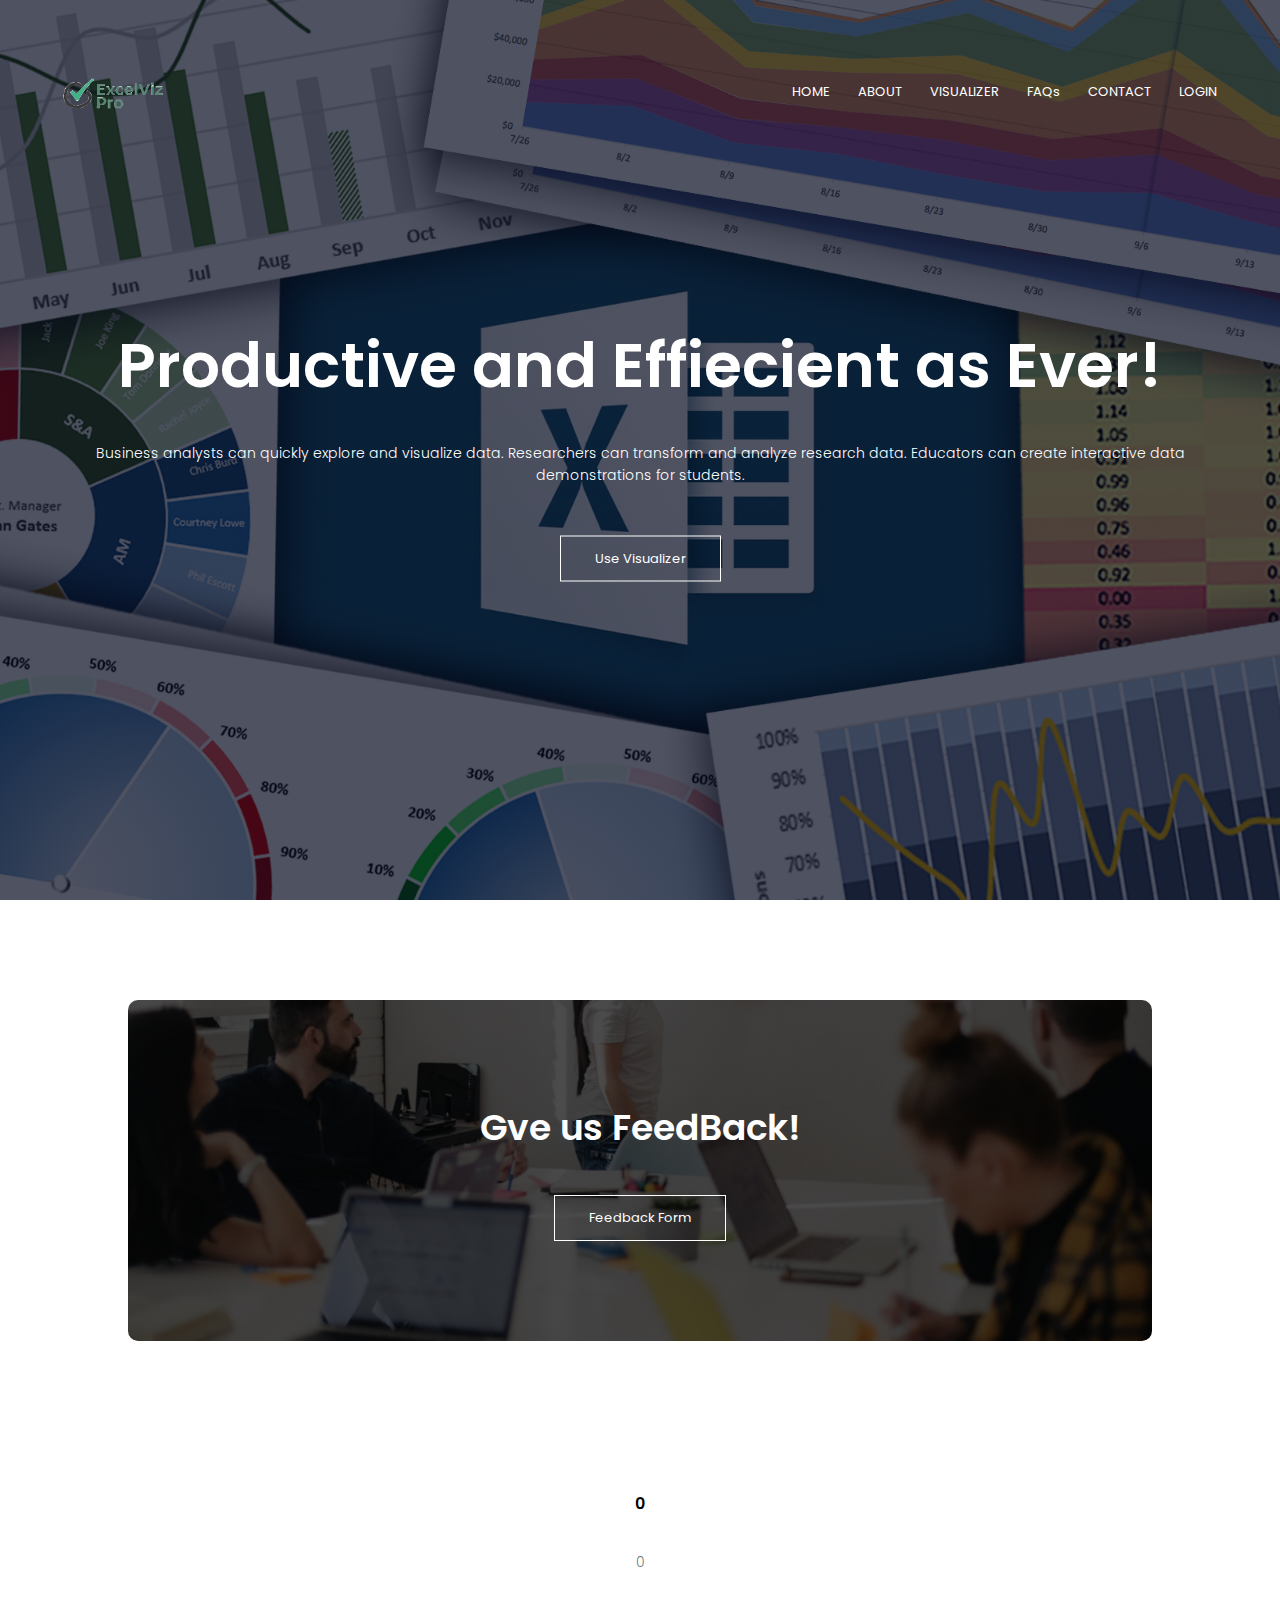
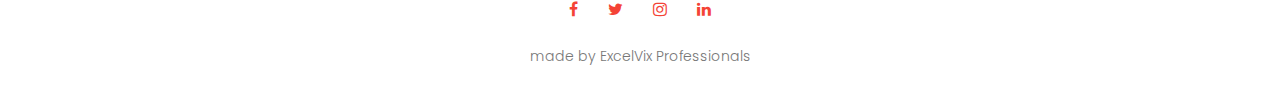
==== index.html @ f7293d64 "Add files via upload" ====
<html>
<head>
<meta name="viewport" content="width=device-width, initial-scale=1.0">
<title>ExcelViz Pro</title>
<link rel="stylesheet" href="style.css">
<link href="https://fonts.googleapis.com/css?family=Poppins:100,200,300,400,600,700&display=swap" rel="stylesheet">
<link rel="stylesheet" href="https://stackpath.bootstrapcdn.com/font-awesome/4.7.0/css/font-awesome.min.css"> 
</head>
<body>
    <section class="header">
        
        <nav>
            <a href="index.html"><img src="images/logo.png"></a>
            <div class="nav-links" id="navLinks">  
                <i class="fa fa-close" onclick="hideMenu()"></i>
                <ul>
                    <li><a href="index.html">HOME</a></li>
                    <li><a href="about.html">ABOUT</a></li>
                    <li><a href="visualizer.html">VISUALIZER</a></li>
                    <li><a href="feedbackform.html">FAQs</a></li>
                    <li><a href="contact.html">CONTACT</a></li>
                    <li><a href="login.html">LOGIN</a></li>
                </ul>
            </div>
            <i class="fa fa-bars" onclick="showMenu()"></i>
        </nav>
        
        <div class="text-box">
            <h1>Productive and Effiecient as Ever!</h1>
            <p>Business analysts can quickly explore and visualize data. Researchers can transform and analyze research data. Educators can create interactive data demonstrations for students.</p>
            <a href="visualizer.html" class="hero-btn">Use Visualizer</a>
        </div>
    </section>
    



<section class="cta">
    
       <h1>Gve us FeedBack!</h1>
        <a href="feedbackform.html" class="hero-btn">Feedback Form</a>
    
</section>    
 
<!-------- footer ---------->

<section class="footer">
        <h4>0</h4>
        <p>0</p>
        <div class="icons">
            <a href="feedbackform.html"><i class="fa fa-facebook"></i></a>
            <a href="feedbackform.html"><i class="fa fa-twitter"></i></a>
            <a href="feedbackform.html"><i class="fa fa-instagram"></i></a>
            <a href="feedbackform.html"><i class="fa fa-linkedin"></i></a>
            
        </div>
        <a href="feedbackform.html" class="footer-link"><p>made by ExcelVix Professionals</p></a>
</section>    
  
  
<!----JavaScript for toggle menu---->
<script>
    var navLinks = document.getElementById("navLinks");

    function showMenu() {
        navLinks.style.right = "0";
    }

    function hideMenu() {
        navLinks.style.right = "-200px";
    }
</script> 
    
</body>
</html>
---- style.css ----
*{
    margin: 0;
    padding: 0;
    font-family: 'Poppins', sans-serif;
}
.header{
    min-height: 100vh;
    width: 100%;
    background-image: linear-gradient(rgba(4,9,30,0.7),rgba(4,9,30,0.7)),url(images/banner.png);
    background-position: center;
    background-size: cover;
    position: relative;
    overflow: hidden;
}

nav{
    display: flex;
    padding: 2% 4%;
    justify-content: space-between;
    align-items: center;
}
nav img{
    width: 135px;
}
.nav-links{
    flex: 1;
    text-align: right;
}
.nav-links ul li{
    list-style: none;
    display: inline-block;
    padding: 8px 12px;
    position: relative;
}
.nav-links ul li a{
    color: #fff;
    text-decoration: none;
    font-size: 13px;
}
.nav-links ul li::after{
    content: '';
    width: 0%;
    height: 2px;
    background: #f44336;
    display: block;
    margin: auto;
    transition: .5s;    
}
.nav-links ul li:hover::after{
    width: 100%;
}
nav .fa{
    display: none;
}

.text-box{
    width: 90%;
    color: #fff;
    position: absolute;
    top: 50%;
    left: 50%;
    transform: translate(-50%, -50%);
    text-align: center;
}
.text-box h1{
    font-size: 62px;
}
.text-box p{
    margin: 20px 0 40px;
    font-size: 14px;
    color: #fff;
}
.hero-btn {
    display: inline-block;
    text-decoration: none;
    color: #fff;
    border: 1px solid #fff;
    padding: 12px 34px;
    font-size: 13px;
    background: transparent;
    position: relative;
    cursor: pointer;
    transition: 1s;
}

.hero-btn:hover{
    border: 1px solid #f44336;
    background: #f44336;
}


@media(max-width: 700px)
{
   .nav-links ul li
    {
        display: block;
    }
    .nav-links
    {
        position: fixed;
        background: #f44336;
        height: 100vh;
        width: 200px;
        top: 0;
        right: -200px;
        text-align: left;
        z-index: 2;
        transition: 0.5s;
    }
    .nav-links ul{
        padding: 30px;
    }
    nav .fa{
        display: block;
        color: #fff;
        margin: 10px;
        font-size: 22px;
        cursor: pointer; 
    }
    .text-box h1{
        font-size: 20px;
    }
}

.course{
    width: 80%;
    margin: auto;
    text-align: center;
    padding-top: 100px;
}
h1{
    font-size: 36px;
    font-weight: 600;
}
p{
    color: #777;
    font-size: 14px;
    font-weight: 300;
    line-height: 22px;
    padding: 10px;
}
.row{
    margin-top: 5%;
    display: flex;
    justify-content: space-between;  
}
  
.course-col{
    flex-basis: 31%;
    background: #fff3f3;
    border-radius: 10px;
    margin-bottom: 5%;
    padding: 20px 12px;
    box-sizing: border-box;
    transition: .5s;
}
h3{
    text-align: center;
    font-weight: 600;
    margin: 10px 0;
}
.course-col:hover{
    box-shadow: 0 0 20px 0px rgba(0, 0, 0, 0.2);
}

@media (max-width:700px){
    .row{
        flex-direction: column;
    }
} 


/*-------- Call To Action ----------*/


.cta{
    margin: 100px auto;
    width: 80%;
    background-image: linear-gradient(rgba(0,0,0,0.7),rgba(0,0,0,0.7)),url(images/banner2.png);
    background-position: center;
    background-size: cover;
    border-radius: 10px;
    text-align: center;
    padding: 100px 0;
}
.cta h1{
    color: #fff;
    margin-bottom: 40px; 
    padding: 0; 
}

@media(max-width:700px){
    .cta h1{
        font-size: 24px;
    }
}

/*--------------Footer---------------*/

.footer{
    width: 100%;
    text-align: center;
    padding: 30px 0;
}
.footer h4{
    margin-bottom: 25px;
    margin-top: 20px;
    font-weight: 600;
}

.icons .fa{
    color: #f44336;
    margin: 0 13px;
    cursor: pointer;
    padding: 18px 0;
}


/*--------------- About Us Page --------------*/


.sub-header{
    height: 50vh;
    width: 100%;
    background-image: linear-gradient(rgba(4,9,30,0.7),rgba(4,9,30,0.7)),url(images/background.jpg);
    background-position: center;
    background-size: cover;
    text-align: center;
    color: #fff;
}
.sub-header h1{
    margin-top: 100px;
}
.about-us{
    width: 80%;
    margin: auto;
    padding-top: 80px;
    padding-bottom: 50px;
}

.about-col{
    flex-basis: 48%;
    padding: 30px 2px;
}
.about-col h1{
    padding-top: 0;
}
.about-col p{
    padding: 15px 0 25px;
}

.hero-btn.red-btn{
    border: 1px solid #f44336;
    background: transparent;
    color: #f44336;
}
.hero-btn.red-btn:hover{
    border: 1px solid #f44336;
    background: #f44336;
    color: #fff;
}
.hero-btn.red-btn::after{
    background: #f44336;
}
.hero-btn.red-btn::before{
    background: #f44336;
}
.content-image{
    flex-basis: 50%;
}
.about-col img{
    width: 100%;
}


.comment-box{
    border: 1px solid #ccc;
    margin: 50px 0;
    padding: 10px 20px;
}

.comment-box h3{
    text-align: left;
}
.comment-form input, .comment-form textarea{
    width: 100%;
    padding: 10px;
    margin: 15px 0;
    box-sizing: border-box;
    border: none;
    outline: none;
    background: #f0f0f0;
}
.comment-form button{
    margin: 10px 0;
}


@media (max-width:700px){
    .sub-header h1{
        font-size: 24px;
    }
} 


/*------- Contact Us Page ------------*/

.location{
    width: 80%;
    margin: auto;
    padding: 80px 0;
}
.location iframe{
    width: 100%;
}

.contact-us{
    width: 80%;
    margin: auto;
}
.contact-col{
    flex-basis: 48%;
    margin-bottom: 30px;
}

.contact-col div{
    display: flex;
    align-items: center;
    margin-bottom: 40px;
}

.contact-col div .fa{
    font-size: 28px;
    color: #f44336;
    margin: 10px;
    margin-right: 30px;
}
    
.contact-col div p{
    padding: 0;
}
.contact-col div h5{
    font-size: 20px;
    margin-bottom: 5px;
    color: #555;
    font-weight: 400;
    
}
.contact-col input, .contact-col textarea{
    width: 100%;
    padding: 15px;
    margin-bottom: 17px;
    outline: none;
    border: 1px solid #ccc;
}

.footer-link{
    text-decoration: none;
    color: #777;
}



/*-------- login/Register Page -------*/

  .wrapper {
    width: 420px;
    background: #f8f7f7;
    border: 2px solid rgba(255, 255, 255, .2);
    backdrop-filter: blur(20px);

    color: #070101;
    border-radius: 10px;
    padding: 60px 750px;
  }
  
  .wrapper h1 {
    font-size: 36px;
    text-align: center;
  }
  
  .wrapper .input-box {
    position: relative;
    width: 100%;
    height: 50px;
    margin: 30px 0;
  }
  
  .input-box input {
    width: 100%;
    height: 100%;
    background: #999898;
        border: none;
    outline: none;
    border: 2px solid rgba(255, 255, 255, .2);
    border-radius: 40px;
    font-size: 16px;
    color: #0e0101;
    padding: 20px 45px 20px 20px;
  }
  
  .input-box input::placeholder {
    color: #080101;
  }
  
  .input-box i {
    position: absolute;
    right: 20px;
    top: 50%;
    transform: translateY(-50%);
    font-size: 20px;
  }
  
  .wrapper .remember-forgot {
    display: flex;
    justify-content: space-between;
    font-size: 14.5px;
    margin: -15px 0 15px;
  }
  
  .remember-forgot label input {
    accent-color: #0f0101;
    margin-right: 3px;
  }
  
  .remember-forgot a {
    color: #080101;
    text-decoration: none;
  }
  
  .remember-forgot a:hover {
    text-decoration: underline;
  }
  
  .wrapper .btn {
    width: 100%;
    height: 45px;
    background: #070000;
    border: none;
    outline: none;
    border-radius: 40px;
    box-shadow: 0 0 10px rgba(0, 0, 0, .1);
    cursor: pointer;
    font-size: 16px;
    color: #f1f1f1;
    font-weight: 600;
  }
  
  .wrapper .register-link {
    font-size: 14.5px;
    text-align: center;
    margin: 20px 0 15px;
  }
  
  .register-link p a {
    color: #0a0101;
    text-decoration: none;
    font-weight: 600;
  }
  
  .register-link p a:hover {
    text-decoration: underline;
  }
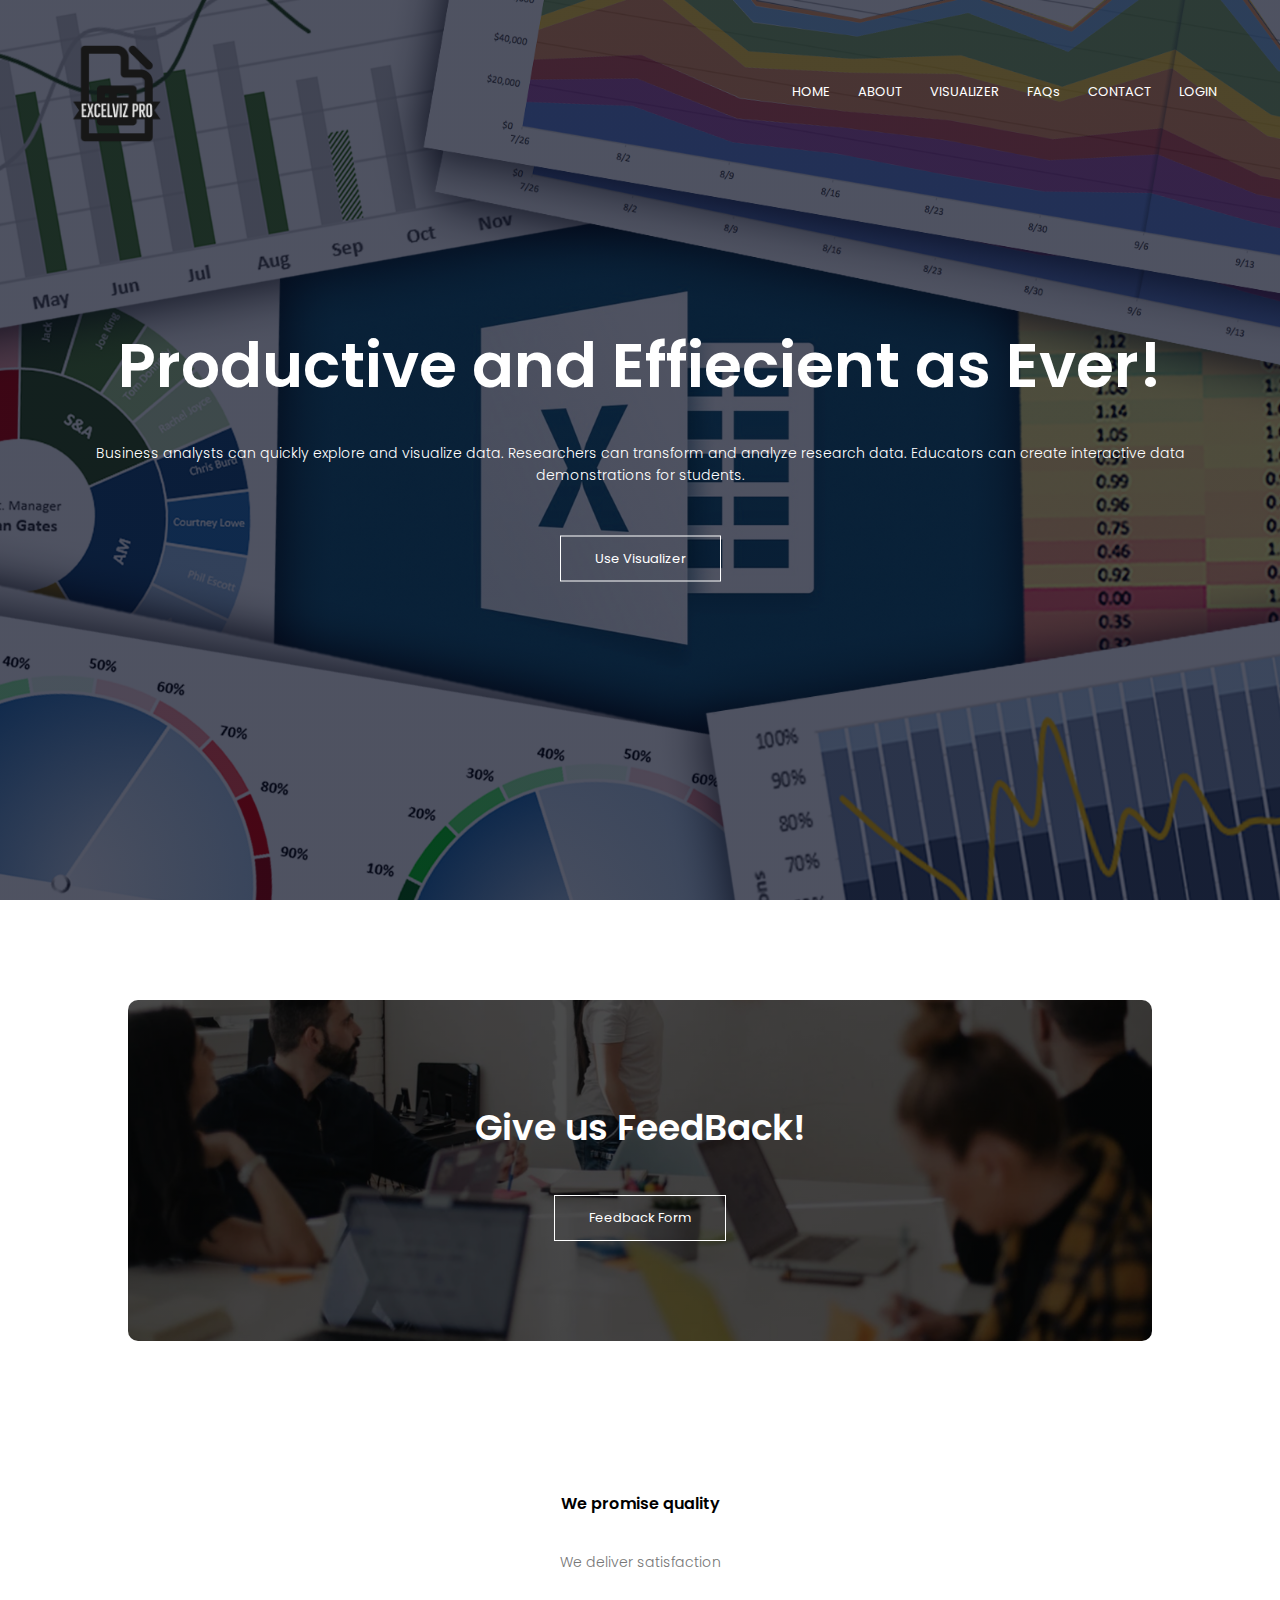
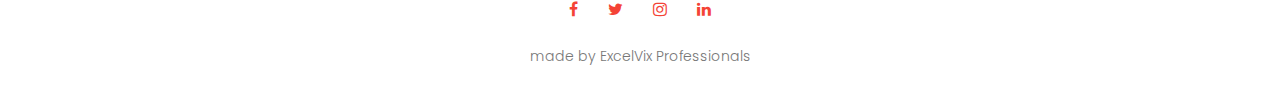
==== commit 2987bcc3: "Update index.html" ====
--- a/index.html
+++ b/index.html
@@ -37,7 +37,7 @@
 
 <section class="cta">
     
-       <h1>Gve us FeedBack!</h1>
+       <h1>Give us FeedBack!</h1>
         <a href="feedbackform.html" class="hero-btn">Feedback Form</a>
     
 </section>    
@@ -45,8 +45,8 @@
 <!-------- footer ---------->
 
 <section class="footer">
-        <h4>0</h4>
-        <p>0</p>
+        <h4>We promise quality</h4>
+        <p>We deliver satisfaction</p>
         <div class="icons">
             <a href="feedbackform.html"><i class="fa fa-facebook"></i></a>
             <a href="feedbackform.html"><i class="fa fa-twitter"></i></a>
--- a/style.css
+++ b/style.css
@@ -460,4 +460,64 @@
   
   .register-link p a:hover {
     text-decoration: underline;
-  }+  }
+  /****FAQ PAGE****/
+  .wrapper {
+    max-width: 75%;
+    margin: auto;
+  }
+  
+  .wrapper > p,
+  .wrapper > h1 {
+    margin: 1.5rem 0;
+    text-align: center;
+  }
+  
+  .wrapper > h1 {
+    letter-spacing: 3px;
+  }
+  
+  .accordion {
+    background-color: white;
+    color: rgba(0, 0, 0, 0.8);
+    cursor: pointer;
+    font-size: 1.2rem;
+    width: 100%;
+    padding: 2rem 2.5rem;
+    border: none;
+    outline: none;
+    transition: 0.4s;
+    display: flex;
+    justify-content: space-between;
+    align-items: center;
+    font-weight: bold;
+  }
+  
+  .accordion i {
+    font-size: 1.6rem;
+  }
+  
+  .active,
+  .accordion:hover {
+    background-color: #f1f7f5;
+  }
+  .pannel {
+    padding: 0 2rem 2.5rem 2rem;
+    background-color: white;
+    overflow: hidden;
+    background-color: #f1f7f5;
+    display: none;
+  }
+  .pannel p {
+    color: rgba(0, 0, 0, 0.7);
+    font-size: 1.2rem;
+    line-height: 1.4;
+  }
+  
+  .faq {
+    border: 1px solid rgba(0, 0, 0, 0.2);
+    margin: 10px 0;
+  }
+  .faq.active {
+    border: none;
+  }
